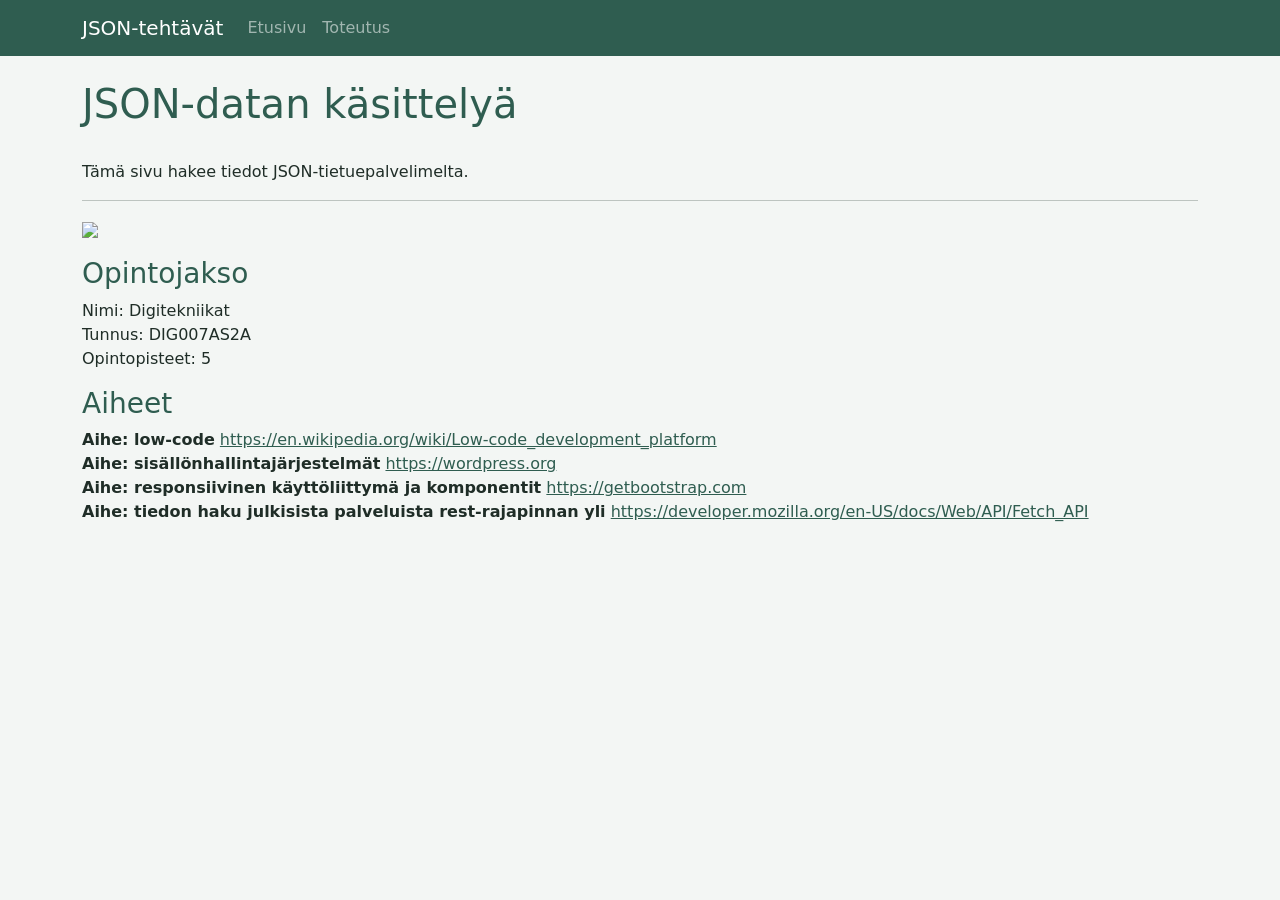
==== index.html @ 6e0ca8b1 "Add files via upload" ====
<!DOCTYPE html>
<html lang="fi">
<head>
  <meta charset="UTF-8">
  <meta name="viewport" content="width=device-width, initial-scale=1">
  <title>JSON-datan käsittelyä</title>
  <link href="https://cdn.jsdelivr.net/npm/bootstrap@5.3.3/dist/css/bootstrap.min.css" rel="stylesheet">
  <link rel="stylesheet" href="styles.css">
</head>
<body>
  <nav class="navbar navbar-expand-sm navbar-dark">
    <div class="container">
      <a class="navbar-brand" href="index.html">JSON-tehtävät</a>
      <button class="navbar-toggler" type="button" data-bs-toggle="collapse" data-bs-target="#valikko">
        <span class="navbar-toggler-icon"></span>
      </button>
      <div class="collapse navbar-collapse" id="valikko">
        <ul class="navbar-nav">
          <li class="nav-item"><a class="nav-link" href="index.html">Etusivu</a></li>
          <li class="nav-item"><a class="nav-link" href="toteutus.html">Toteutus</a></li>
        </ul>
      </div>
    </div>
  </nav>

  <div class="container mt-4" id="vastaus"></div>

  <script src="https://cdn.jsdelivr.net/npm/bootstrap@5.3.3/dist/js/bootstrap.bundle.min.js"></script>
  <script>
    
    fetch("tietue.json")

    
      .then(function (response) {
        return response.json();
      })

     
      .then(function (responseJson) {
        kerro(responseJson);
      })

      // virhe ilmoitus
      .catch(function (error) {
        document.getElementById("vastaus").innerHTML = "<p>Tietoa ei pystytä hakemaan</p>";
      });

    function kerro(obj) {
    
      let tiedot = "<h1>" + obj.otsikko + "</h1><br>" + obj.kuvaus + "<br><hr>";

    
      tiedot += "<p><img src='" + obj.kuva + "'></p>";

    
      tiedot += "<h3>Opintojakso</h3>"
        + "Nimi: " + obj.opintojakso.nimi + "<br>"
        + "Tunnus: " + obj.opintojakso.tunnus + "<br>"
        + "Opintopisteet: " + obj.opintojakso.opintopisteet + "<br>";

    
      tiedot += "<p><h3>Aiheet</h3>";

      for (var i = 0; i < obj.tekniikat.length; i++) {
        tiedot += "<b>Aihe: " + obj.tekniikat[i].aihe + "</b>";
        tiedot += " <a href='" + obj.tekniikat[i].linkki + "'>" + obj.tekniikat[i].linkki + "</a><br>";
      }

      tiedot += "</p>";
      document.getElementById("vastaus").innerHTML = tiedot;
    }
  </script>
</body>
</html>
---- styles.css ----
body {
  background-color: #f3f6f4;
  color: #1f2d27;
}

.navbar {
  background-color: #2f5d50;
}

h1, h3 {
  color: #2f5d50;
}

a {
  color: #2f5d50;
}

img {
  max-width: 100%;
  height: auto;
}
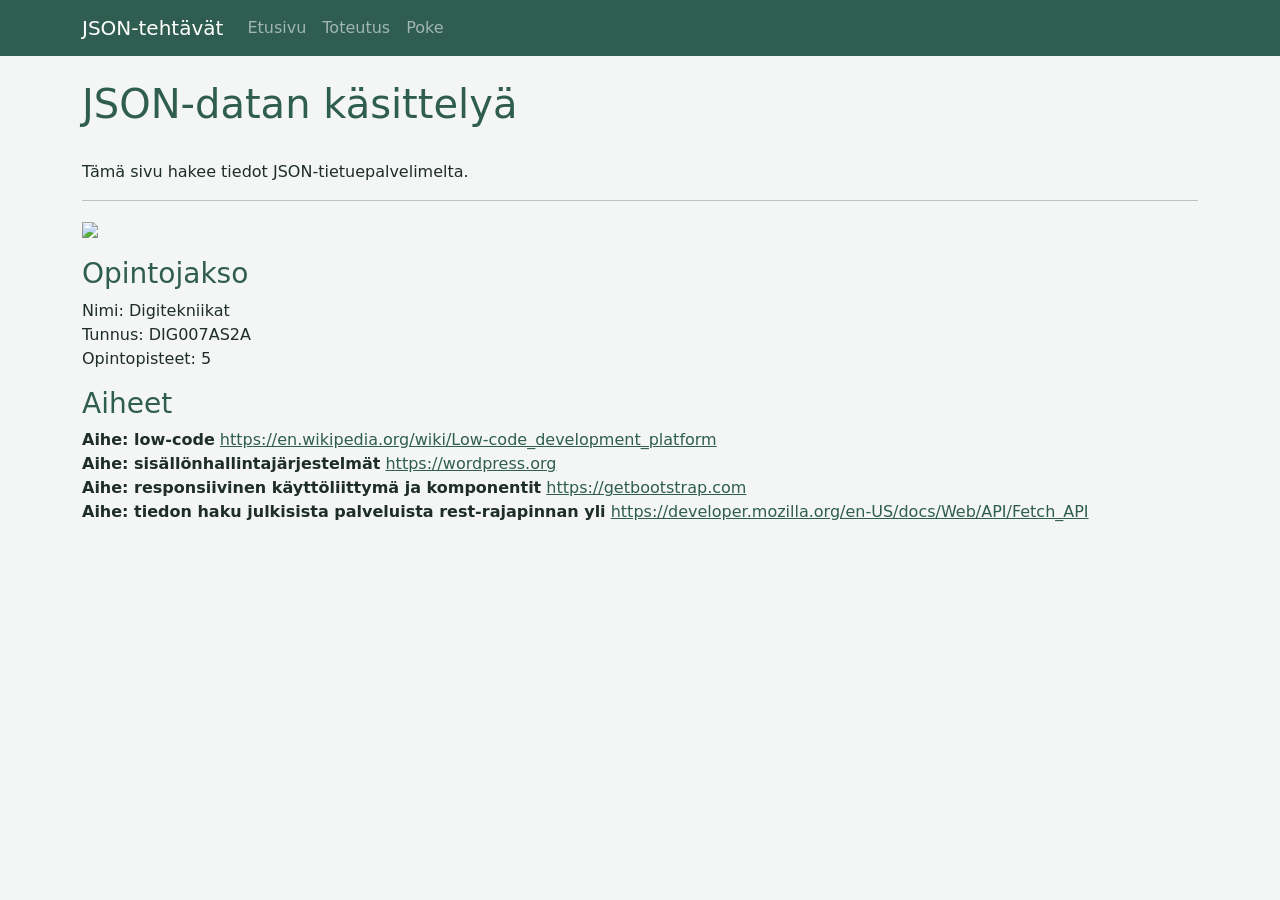
==== commit 8927b928: "Update index.html" ====
--- a/index.html
+++ b/index.html
@@ -18,6 +18,7 @@
         <ul class="navbar-nav">
           <li class="nav-item"><a class="nav-link" href="index.html">Etusivu</a></li>
           <li class="nav-item"><a class="nav-link" href="toteutus.html">Toteutus</a></li>
+          <li class="nav-item"><a class="nav-link" href="poke.html">Poke</a></li>
         </ul>
       </div>
     </div>
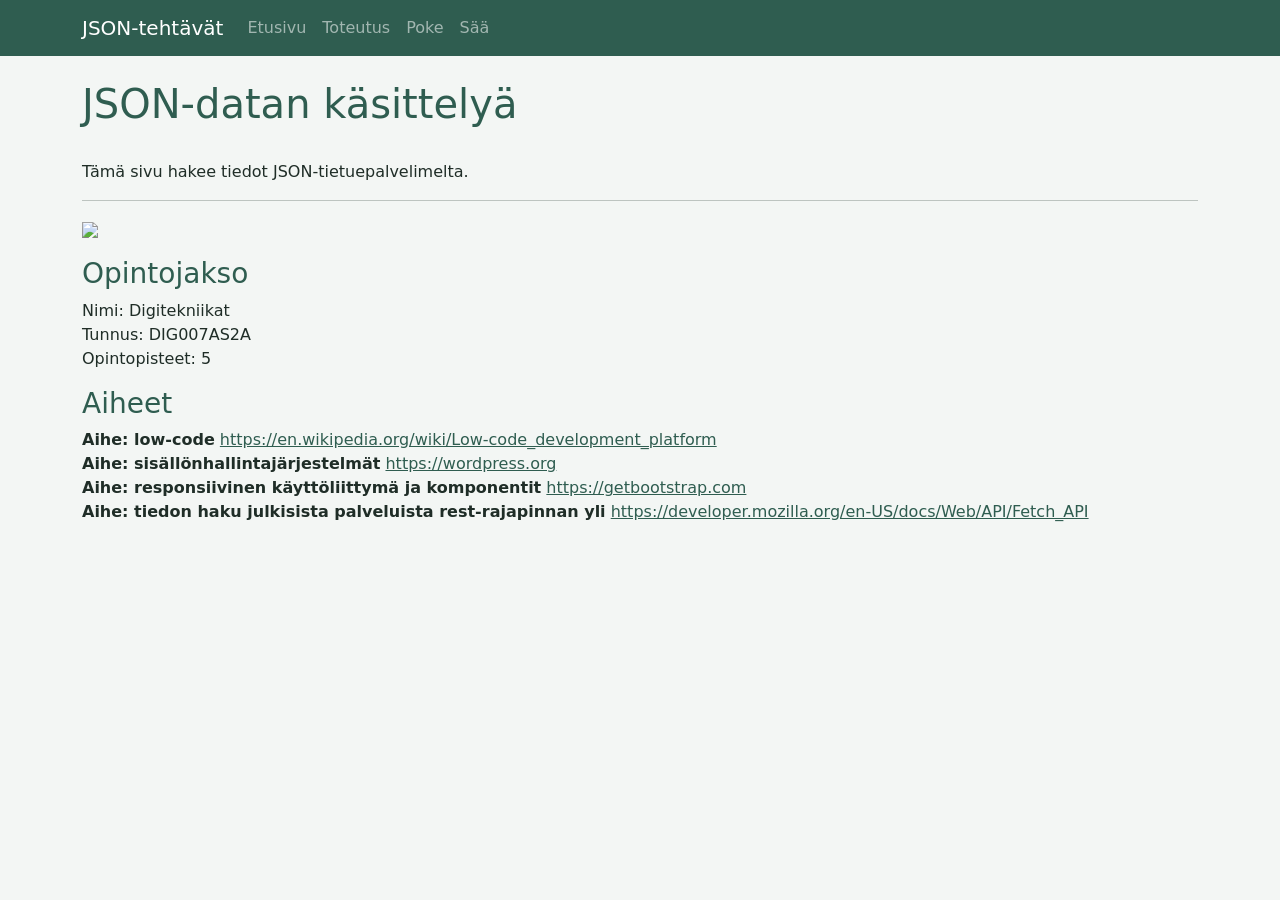
==== commit b2afe246: "Update index.html" ====
--- a/index.html
+++ b/index.html
@@ -19,6 +19,7 @@
           <li class="nav-item"><a class="nav-link" href="index.html">Etusivu</a></li>
           <li class="nav-item"><a class="nav-link" href="toteutus.html">Toteutus</a></li>
           <li class="nav-item"><a class="nav-link" href="poke.html">Poke</a></li>
+          <li class="nav-item"><a class="nav-link" href="saa.html">Sää</a></li>
         </ul>
       </div>
     </div>
